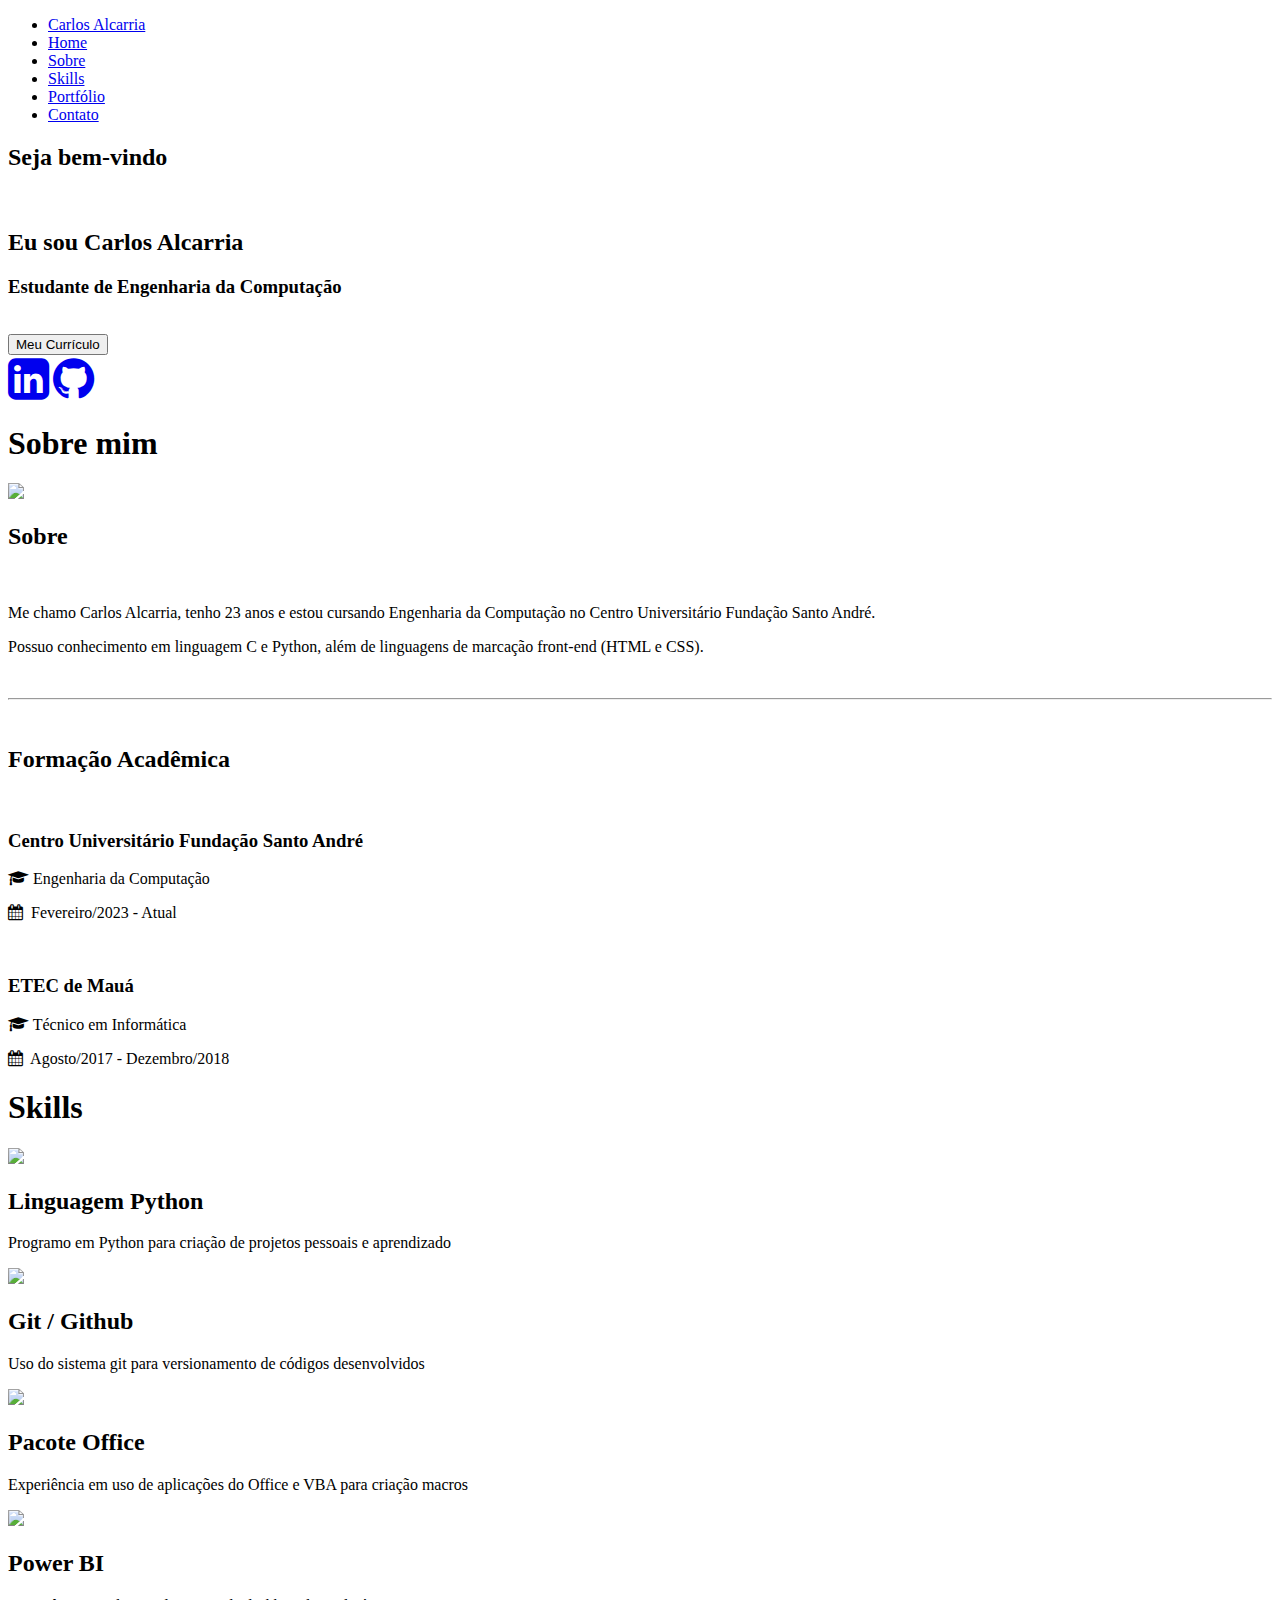
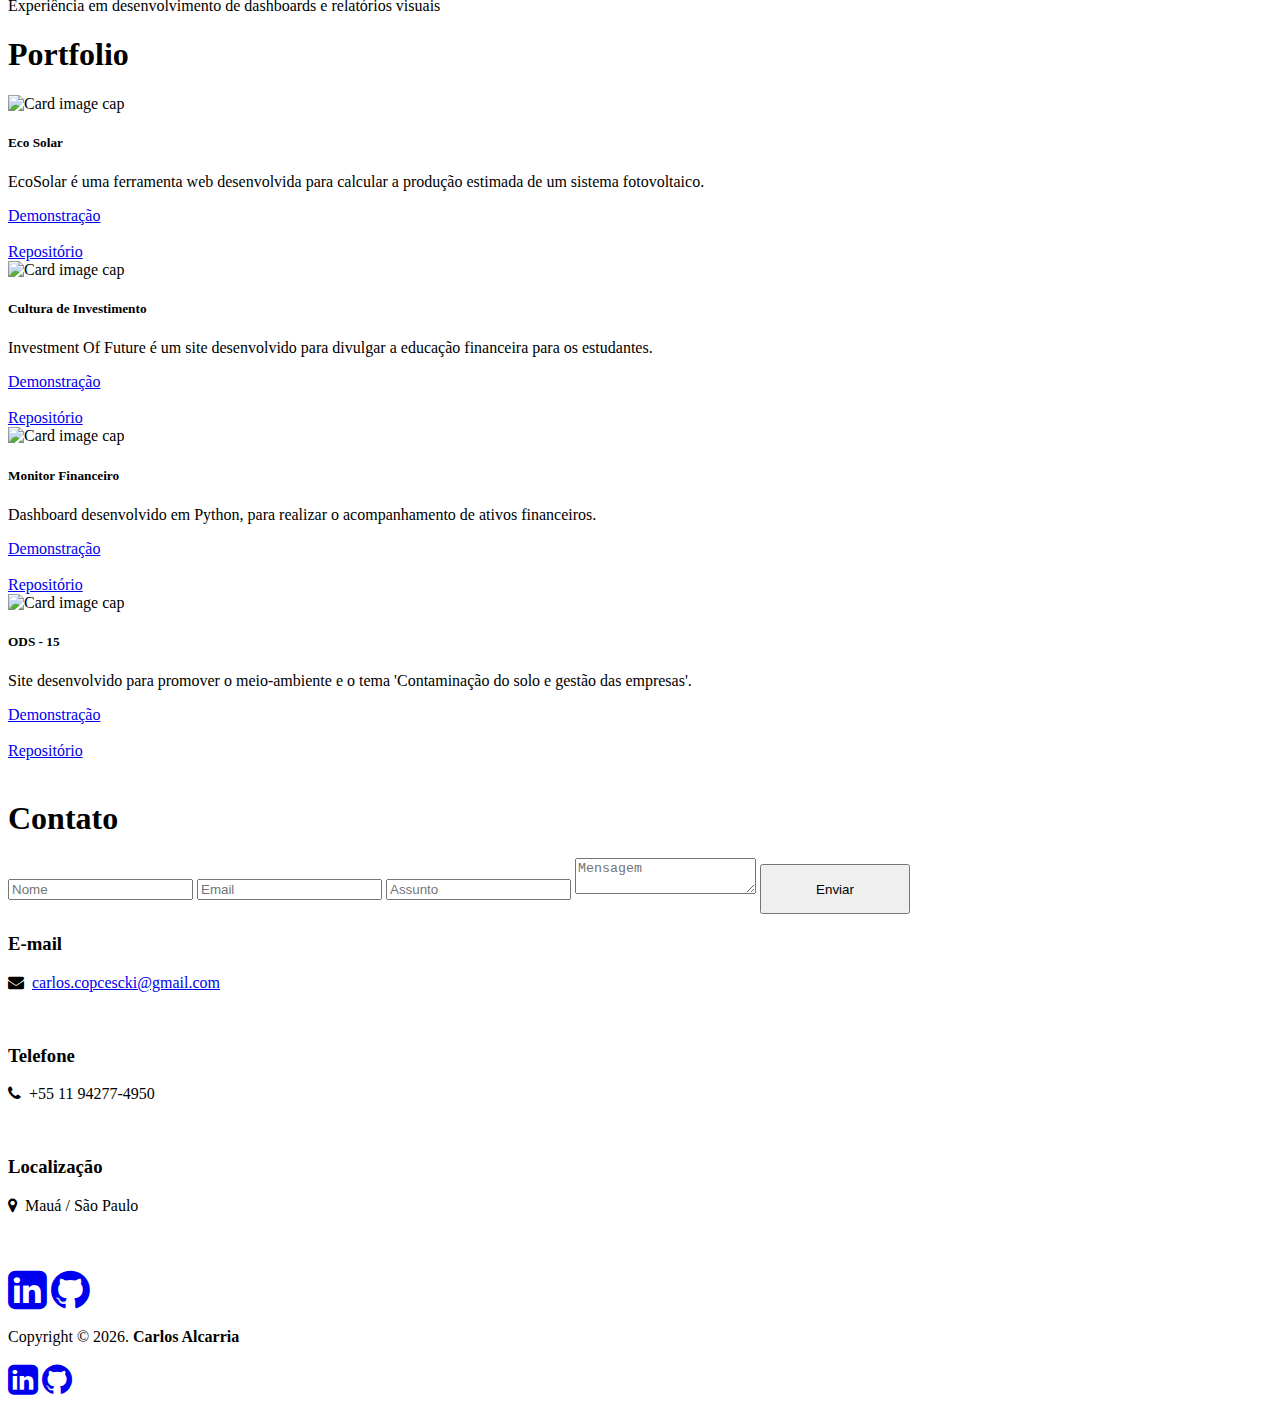
==== portfolio.html @ 84370795 "Add files via upload" ====
<!DOCTYPE html>
<html lang="en">
<head>
    <meta charset="UTF-8">
    <meta http-equiv="X-UA-Compatible" content="IE=edge">
    <meta name="viewport" content="width=device-width, initial-scale=1.0">
    <meta name="viewport" content="width=device-width, initial-scale=1, shrink-to-fit=no">
    <link rel="stylesheet" type="text/css" media="screen" href="./assets/css/navbar.css">
    <link rel="stylesheet" type="text/css" media="screen" href="./assets/css/main.css">
    <link rel="stylesheet" type="text/css" media="screen" href="./assets/css/responsive.css">
    <script src="./assets/js/script.js" async></script>
    <link rel="preconnect" href="https://fonts.googleapis.com">
    <link rel="preconnect" href="https://fonts.gstatic.com" crossorigin>
    <link rel="stylesheet" href="https://stackpath.bootstrapcdn.com/bootstrap/4.1.3/css/bootstrap.min.css" integrity="sha384-MCw98/SFnGE8fJT3GXwEOngsV7Zt27NXFoaoApmYm81iuXoPkFOJwJ8ERdknLPMO" crossorigin="anonymous">
    <link rel="stylesheet" type='text/css' href="https://cdn.jsdelivr.net/gh/devicons/devicon@latest/devicon.min.css" />
    <link rel="stylesheet" href="https://cdnjs.cloudflare.com/ajax/libs/font-awesome/4.7.0/css/font-awesome.min.css">
    <link href="https://fonts.googleapis.com/css2?family=Poppins:ital,wght@0,100;0,200;0,300;0,400;0,500;0,600;0,700;0,800;0,900;1,100;1,200;1,300;1,400;1,500;1,600;1,700;1,800;1,900&display=swap" rel="stylesheet">
    <link href="https://fonts.googleapis.com/css2?family=Montserrat:ital,wght@0,100..900;1,100..900&display=swap" rel="stylesheet">
    <link rel="stylesheet" href="https://cdnjs.cloudflare.com/ajax/libs/font-awesome/4.7.0/css/font-awesome.min.css">

    <title>Carlos Alcarria</title>
</head>

<body>

<header>
    <nav class="navbar">
        <ul class="navmenu">
            <li class="nav-item"><a href="#home" class="nav-link" id="nav-title">Carlos Alcarria</a></li>
            <li class="nav-item"><a href="#home" class="nav-link">Home</a></li>
            <li class="nav-item"><a href="#sobre" class="nav-link">Sobre</a></li>
            <li class="nav-item"><a href="#skills" class="nav-link">Skills</a></li>
            <li class="nav-item"><a href="#portfolio" class="nav-link">Portfólio</a></li>
            <li class="nav-item"><a href="#contato" class="nav-link" id="last-item">Contato</a></li>
        </ul>
        <div class = "hamburguer">
            <span class="bar"></span>
            <span class="bar"></span>
            <span class="bar"></span>
        </div>
    </nav> 
</header>

<!-- Seção inicio -->
<section id="home" class="home">
    <div class="home-background">
        <div class="home-banner" id="home-content">
            <span id="home-message"><h2>Seja bem-vindo</h2></span>
            <br>
            <h2>Eu sou Carlos Alcarria</h2>
            <span id="home-subtitle"><h3>Estudante de Engenharia da Computação</h3></span>
            <br>
            <a id="cv-button" href="#">
                <button id="bt-curriculum">Meu Currículo</button>
            </a>
            <div class="social-icons">
                <span id="social-icon"><a href="https://www.linkedin.com/in/carlos-alcarria/" target="_blank" rel="noopener noreferrer"><i class="fa fa-linkedin-square" style="font-size:48px"></i></a></span>
                <span id="social-icon"><a href="https://github.com/carloscopcescki" target="_blank" rel="noopener noreferrer"><i class="fa fa-github" style="font-size:48px"></i></a></span>
            </div>
        </div>
    </div>
</section>

<!-- Seção sobre mim -->
<section id="sobre" class="sobre">
    <div class="section-content">
        <h1>Sobre mim</h1>
        <div class="sobre-content">
            <div class="about-image">
                <img src="assets/img/foto.jpg" id="img-about">
            </div>
            <div class="sobre-text">
                <h2>Sobre</h2>
                <br>
                <p id="sobre-content-text">Me chamo Carlos Alcarria, tenho 23 anos e estou cursando Engenharia da Computação
                    no Centro Universitário Fundação Santo André.</p>
                <p id="sobre-content-text">Possuo conhecimento em linguagem C e Python, além de linguagens de marcação front-end (HTML e CSS).</p>
                <br>
                <hr>
                <br>
                <h2>Formação Acadêmica</h2>
                <br>
                <h3>Centro Universitário Fundação Santo André</h3>
                <p id="sobre-content-text"><i class="fa fa-graduation-cap" aria-hidden="true"></i> Engenharia da Computação</p>
                <p id="sobre-content-text"><i class="fa fa-calendar" aria-hidden="true"></i>&nbsp; Fevereiro/2023 - Atual</p>
                <br>
                <h3>ETEC de Mauá</h3></h3>
                <p id="sobre-content-text"><i class="fa fa-graduation-cap" aria-hidden="true"></i> Técnico em Informática</p>
                <p id="sobre-content-text"><i class="fa fa-calendar" aria-hidden="true"></i>&nbsp; Agosto/2017 - Dezembro/2018</p>
            </div>
        </div>
    </div>
</section>

<!-- Seção skills -->
<section id="skills" class="skills">
    <div class="section-content">
        <h1>Skills</h1>
        <div class="skills-grid">
            <div class="grid-content">
                <img src="https://cdn.jsdelivr.net/gh/devicons/devicon@latest/icons/python/python-original.svg" />
                <div class="text-content">
                    <h2>Linguagem Python</h2>
                    <p>Programo em Python para criação de projetos pessoais e aprendizado</p>
                </div>
            </div>
            <div class="grid-content">  
                <img src="https://cdn.jsdelivr.net/gh/devicons/devicon@latest/icons/git/git-original.svg" />
                <div class="text-content">
                    <h2>Git / Github</h2>
                    <p>Uso do sistema git para versionamento de códigos desenvolvidos</p>
                </div>
            </div>
            <div class="grid-content">
                <img src="https://raw.githubusercontent.com/sandroasp/Microsoft-Integration-and-Azure-Stencils-Pack-for-Visio/d332d1457fc8d43d972815eab59d0a2da3087c45/Office%20365/SVG/Office-365.svg" />  
                <div class="text-content">
                    <h2>Pacote Office</h2>
                    <p>Experiência em uso de aplicações do Office e VBA para criação macros</p>
                </div>
            </div>
            <div class="grid-content">
                <img src="https://raw.githubusercontent.com/sandroasp/Microsoft-Integration-and-Azure-Stencils-Pack-for-Visio/d332d1457fc8d43d972815eab59d0a2da3087c45/Power%20Platform/SVG/Power-Bi.svg" />  
                <div class="text-content">
                    <h2>Power BI</h2>
                    <p>Experiência em desenvolvimento de dashboards e relatórios visuais</p>
                </div>
            </div>
        </div>
    </div>
</section>

<!-- Seção portfolio -->
<section id="portfolio" class="portfolio">
    <div class="section-content">
        <h1>Portfolio</h1>
        <div class="portfolio-grid">
            <div class="card">
                <img class="card-img-top" src="/assets/img/ecosolar.png" alt="Card image cap">
                <div class="card-body">
                    <h5 class="card-title">Eco Solar</h5>
                    <p class="card-text">EcoSolar é uma ferramenta web desenvolvida para calcular a produção estimada de um sistema fotovoltaico.</p>
                    <a href="https://ecosolar.streamlit.app/" class="btn btn-primary" target="_blank" rel="noopener noreferrer">Demonstração</a>
                    <br>
                    <br>
                    <a href="https://github.com/carloscopcescki/EcoSolar" class="btn btn-secondary" target="_blank" rel="noopener noreferrer">Repositório</a>
                </div>
            </div>
            <div class="card">
                <img class="card-img-top" src="/assets/img/culturainvest.png" alt="Card image cap">
                <div class="card-body">
                    <h5 class="card-title">Cultura de Investimento</h5>
                    <p class="card-text">Investment Of Future é um site desenvolvido para divulgar a educação financeira para os estudantes.</p>
                    <a href="https://investmentofthefuture.netlify.app/" class="btn btn-primary" target="_blank" rel="noopener noreferrer">Demonstração</a>
                    <br>
                    <br>
                    <a href="https://github.com/carloscopcescki/projeto-cultura-investimento" class="btn btn-secondary" target="_blank" rel="noopener noreferrer">Repositório</a>
                </div>
            </div>
            <div class="card">
                <img class="card-img-top" src="/assets/img/monitor-ativo.png" alt="Card image cap">
                <div class="card-body">
                    <h5 class="card-title">Monitor Financeiro</h5>
                    <p class="card-text">Dashboard desenvolvido em Python, para realizar o acompanhamento de ativos financeiros.</p>
                    <a href="https://monitor-ativos.streamlit.app/" class="btn btn-primary" target="_blank" rel="noopener noreferrer">Demonstração</a>
                    <br>
                    <br>
                    <a href="https://github.com/carloscopcescki/Analise-Financeira" class="btn btn-secondary" target="_blank" rel="noopener noreferrer">Repositório</a>
                </div>
            </div>
            <div class="card" id="last-card">
                <img class="card-img-top" src="/assets/img/ods15.png" alt="Card image cap">
                <div class="card-body">
                    <h5 class="card-title">ODS - 15</h5>
                    <p class="card-text">Site desenvolvido para promover o meio-ambiente e o tema 'Contaminação do solo e gestão das empresas'.</p>
                    <a href="https://projetoacexods15.netlify.app/" class="btn btn-primary" target="_blank" rel="noopener noreferrer">Demonstração</a>
                    <br>
                    <br>
                    <a href="https://github.com/carloscopcescki/Projeto-Acex-FSA-Site" class="btn btn-secondary" target="_blank" rel="noopener noreferrer">Repositório</a>
                </div>
            </div>
            <br>
        </div>
    </div>
</section>

<!-- Seção contato -->
<section id="contato" class="contato">
    <div class="section-content" id="section-contact">
        <h1>Contato</h1>
        <div class="contact">
            <div class="contact-form">
                <div class="form-content">
                    <form action="https://api.web3forms.com/submit" method="post">
                        <input type="hidden" name="access_key" value="d004db22-08d0-41e0-a220-3f07a1298cc1">
                        <input type="text" class="form-control mb-3" id="name" name="name" placeholder="Nome">
                        <input type="email" class="form-control mb-3" id="mail" name="email" placeholder="Email">
                        <input type="text" class="form-control mb-3" id="subject" name="subject" placeholder="Assunto">
                        <textarea name="message" id="message" class="form-control mb-3" placeholder="Mensagem"></textarea>
                        <input type="checkbox" name="botcheck" class="hidden" style="display: none;">
                        <button type="submit" value="send" class="btn btn-primary" style="height: 50px; width: 150px">Enviar</button>
                    </form>
                </div>
                <div class="col-lg-5">
                    <h3>E-mail</h3>
                    <p><i class="fa fa-envelope" aria-hidden="true"></i>&nbsp;&nbsp;<a href="mailto:carlos.copcescki@gmail.com">carlos.copcescki@gmail.com</a></p>
                    <br>
                    <h3>Telefone</h3>
                    <p><i class="fa fa-phone" aria-hidden="true"></i></i>&nbsp;&nbsp;+55 11 94277-4950</p>
                    <br>
                    <h3>Localização</h3>
                    <p><i class="fa fa-map-marker" aria-hidden="true"></i>&nbsp;&nbsp;Mauá / São Paulo</p>
                    <br>
                    <br>
                    <span id="social-icon"><a href="https://www.linkedin.com/in/carlos-alcarria/" target="_blank" rel="noopener noreferrer"><i class="fa fa-linkedin-square" style="font-size:45px"></i></a></span>
                    <span id="social-icon"><a href="https://github.com/carloscopcescki" target="_blank" rel="noopener noreferrer"><i class="fa fa-github" style="font-size:45px"></i></a></span>
                </div>
            </div>
        </div>         
    </div>
</section>

<!-- Rodapé do portfolio -->
<footer class="portfolio-footer">
    <p>Copyright ©&nbsp;<script>document.write(new Date().getFullYear())</script>. <b>Carlos Alcarria</b></p>
    <span id="social-icon-footer"><a href="https://www.linkedin.com/in/carlos-alcarria/" target="_blank" rel="noopener noreferrer"><i class="fa fa-linkedin-square" style="font-size:35px"></i></a></span>
    <span id="social-icon-footer"><a href="https://github.com/carloscopcescki" target="_blank" rel="noopener noreferrer"><i class="fa fa-github" style="font-size:35px"></i></a></span>
</footer>

<script src="https://code.jquery.com/jquery-3.3.1.slim.min.js" integrity="sha384-q8i/X+965DzO0rT7abK41JStQIAqVgRVzpbzo5smXKp4YfRvH+8abtTE1Pi6jizo" crossorigin="anonymous"></script>
<script src="https://cdnjs.cloudflare.com/ajax/libs/popper.js/1.14.3/umd/popper.min.js" integrity="sha384-ZMP7rVo3mIykV+2+9J3UJ46jBk0WLaUAdn689aCwoqbBJiSnjAK/l8WvCWPIPm49" crossorigin="anonymous"></script>
<script src="https://stackpath.bootstrapcdn.com/bootstrap/4.1.3/js/bootstrap.min.js" integrity="sha384-ChfqqxuZUCnJSK3+MXmPNIyE6ZbWh2IMqE241rYiqJxyMiZ6OW/JmZQ5stwEULTy" crossorigin="anonymous"></script>

</body>
</html>
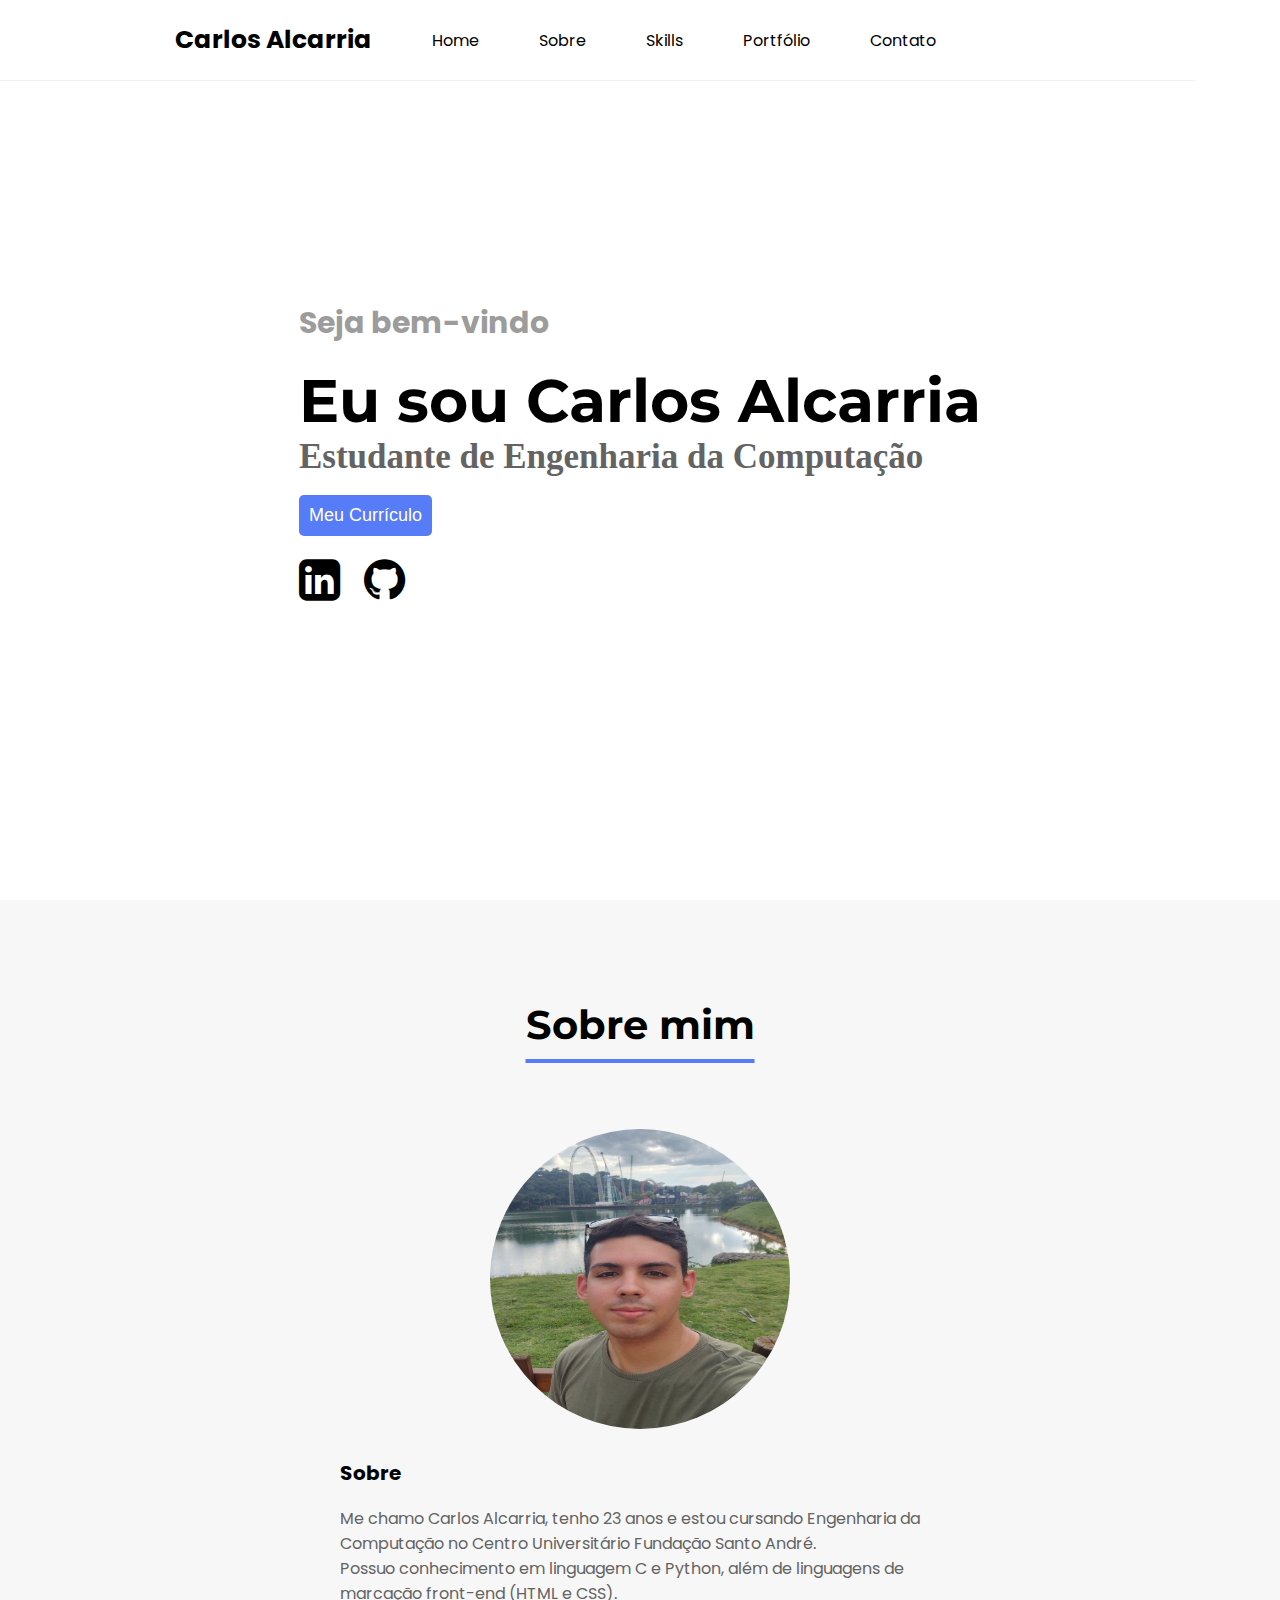
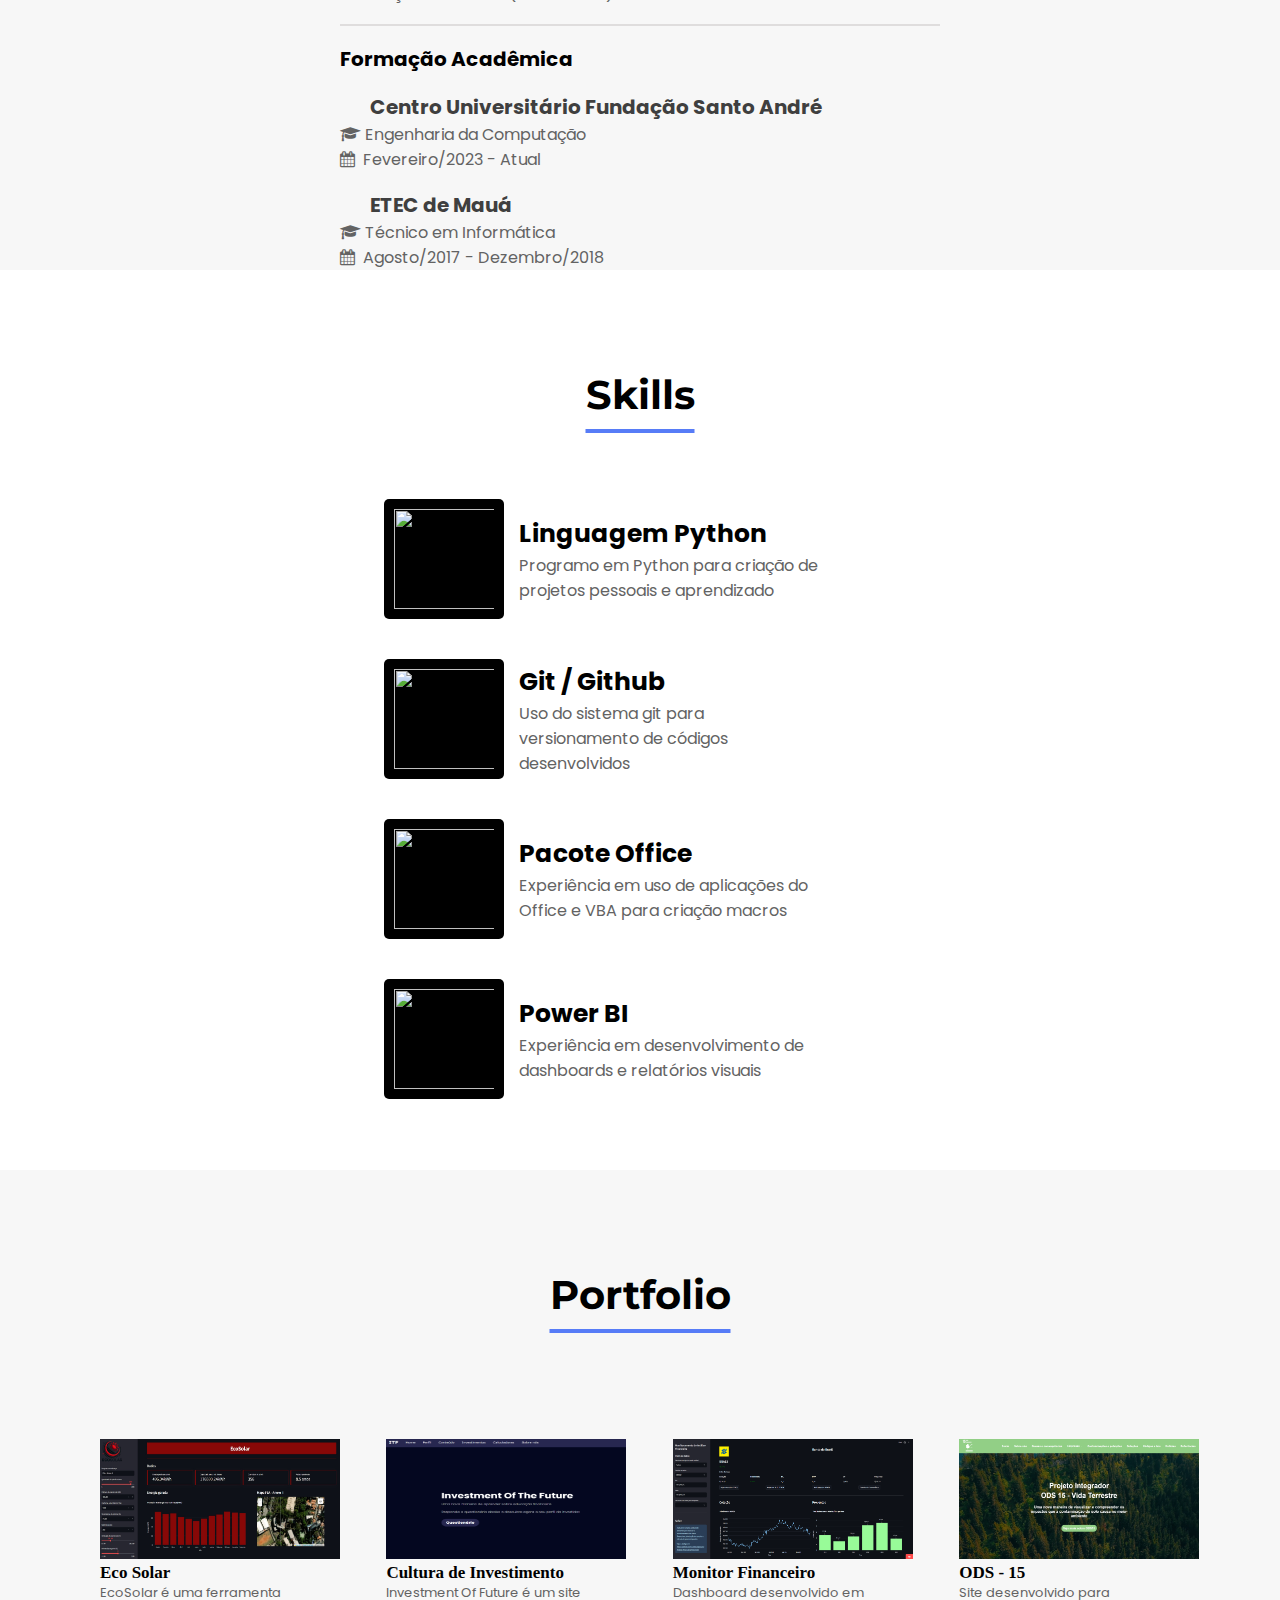
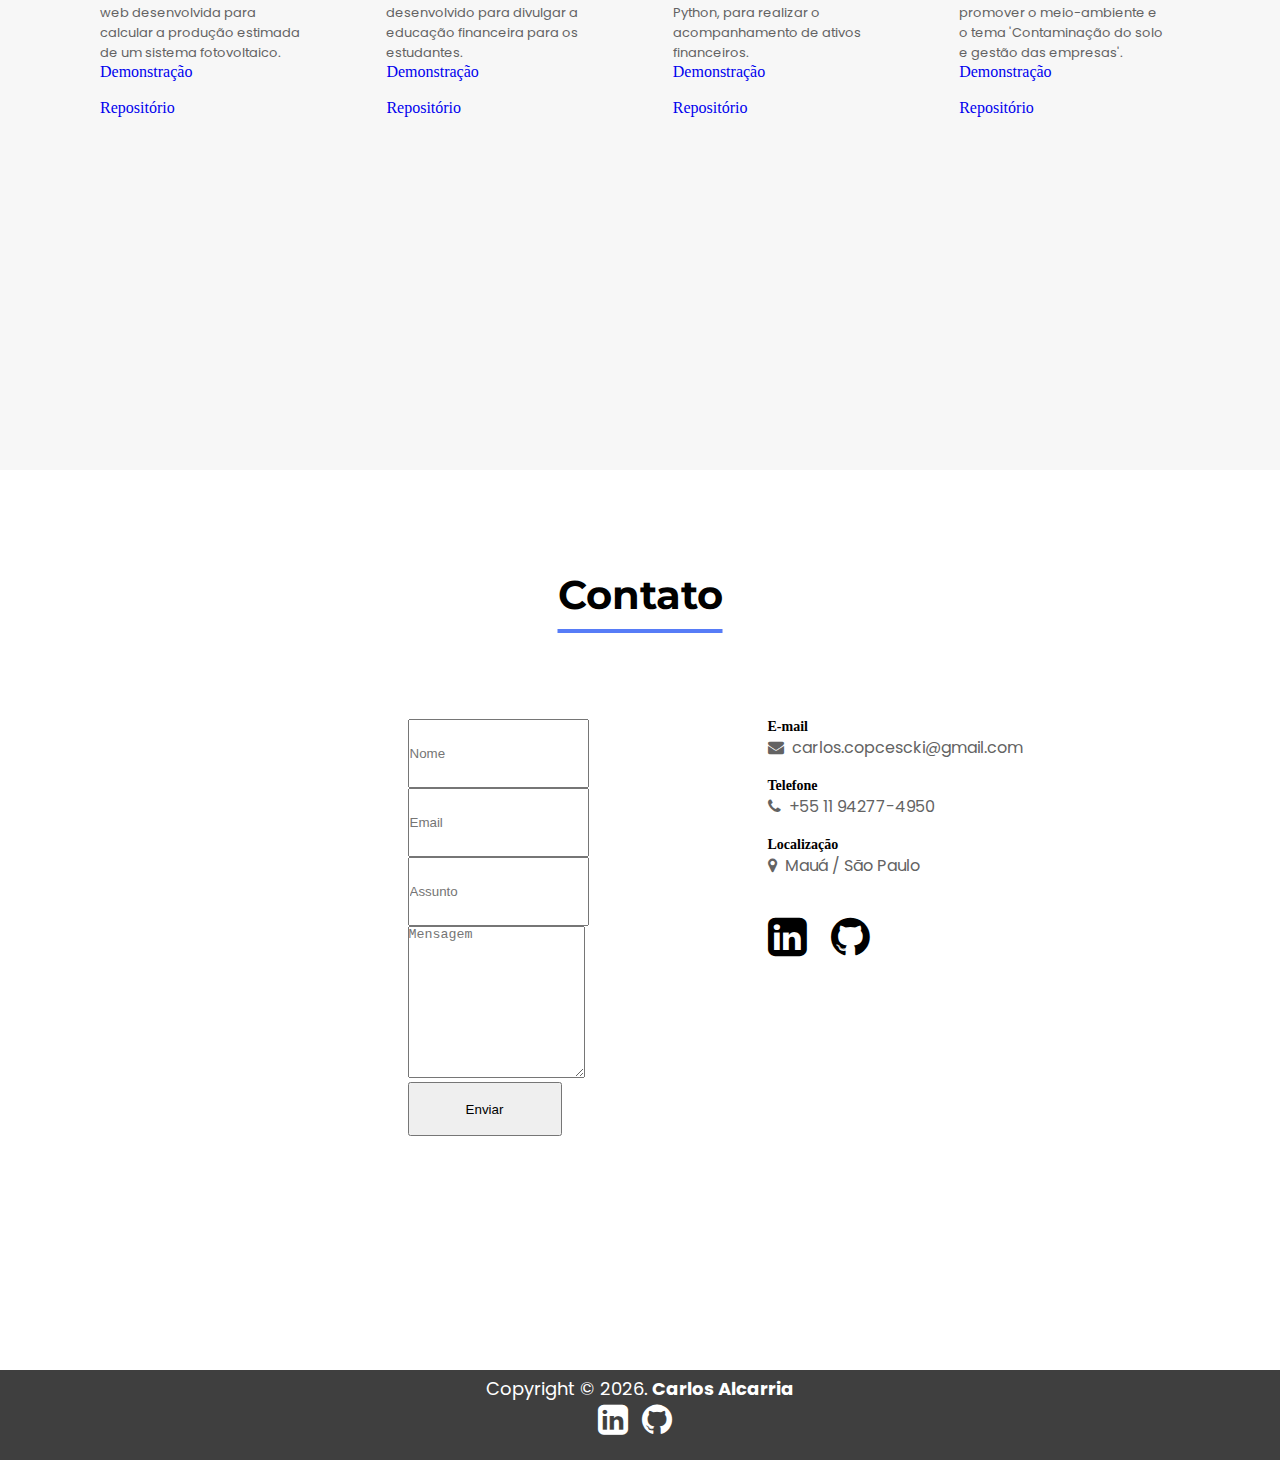
==== commit da0fd83f: "Update portfolio.html" ====
--- a/portfolio.html
+++ b/portfolio.html
@@ -5,10 +5,10 @@
     <meta http-equiv="X-UA-Compatible" content="IE=edge">
     <meta name="viewport" content="width=device-width, initial-scale=1.0">
     <meta name="viewport" content="width=device-width, initial-scale=1, shrink-to-fit=no">
-    <link rel="stylesheet" type="text/css" media="screen" href="./assets/css/navbar.css">
-    <link rel="stylesheet" type="text/css" media="screen" href="./assets/css/main.css">
-    <link rel="stylesheet" type="text/css" media="screen" href="./assets/css/responsive.css">
-    <script src="./assets/js/script.js" async></script>
+    <link rel="stylesheet" type="text/css" media="screen" href="assets/css/navbar.css">
+    <link rel="stylesheet" type="text/css" media="screen" href="assets/css/main.css">
+    <link rel="stylesheet" type="text/css" media="screen" href="assets/css/responsive.css">
+    <script src="assets/js/script.js" async></script>
     <link rel="preconnect" href="https://fonts.googleapis.com">
     <link rel="preconnect" href="https://fonts.gstatic.com" crossorigin>
     <link rel="stylesheet" href="https://stackpath.bootstrapcdn.com/bootstrap/4.1.3/css/bootstrap.min.css" integrity="sha384-MCw98/SFnGE8fJT3GXwEOngsV7Zt27NXFoaoApmYm81iuXoPkFOJwJ8ERdknLPMO" crossorigin="anonymous">
@@ -231,4 +231,4 @@
 <script src="https://stackpath.bootstrapcdn.com/bootstrap/4.1.3/js/bootstrap.min.js" integrity="sha384-ChfqqxuZUCnJSK3+MXmPNIyE6ZbWh2IMqE241rYiqJxyMiZ6OW/JmZQ5stwEULTy" crossorigin="anonymous"></script>
 
 </body>
-</html>+</html>
--- a/assets/css/navbar.css
+++ b/assets/css/navbar.css
@@ -0,0 +1,133 @@
+.navbar {
+  position: fixed;
+  top: 0;
+  right: 15px;
+  width: 100%;
+  height: 80px;
+  padding: 10px 70px;
+  z-index: 1000;
+}
+
+.navmenu {
+  display: flex;
+  position: fixed;
+  top: 0;
+  background-color: white;
+  width: 100%;
+  height: 80px;
+  border-bottom: 1px solid rgb(241, 241, 241);
+  gap: 60px;
+  list-style-type: none;
+  margin: 0;
+  padding: 0;
+  color: white;
+  justify-content: center;
+  text-align: center;
+  align-items: center;
+  font-family: "Poppins", sans-serif;
+  font-size: 16px;
+}
+
+#nav-title {
+  font-size: 25px;
+  font-weight: bold;
+}
+
+.nav-link {
+  color: black;
+  transition: all 0.2s;
+  position: relative;
+  display: inline-block;
+  
+}
+
+.nav-link:hover {
+  color: rgb(87, 124, 247);
+  transition: all 0.2s ease-in-out;
+  transform: scale(1.1);
+}
+
+.nav-link::after {
+  content: "";
+  height: 2px;
+  width: 100%;
+  background: rgb(87, 124, 247);
+  display: block;
+  position: absolute;
+  left: 0;
+  bottom: -7px;
+  opacity: 0;
+  transition: all 0.2s ease-in-out;
+  pointer-events: none;
+  
+}
+
+.hamburguer {
+  display: none;
+  cursor: pointer;
+}
+
+.bar {
+  display: block;
+  width: 28px;
+  height: 3px;
+  border-radius: 2px;
+  margin: 5px auto;
+  background-color: black;
+  transition: all 0.3s ease-in-out;
+}
+
+@media (max-width: 950px) {
+  .hamburguer {
+    display: block;
+    position: fixed;
+    margin-left: 20px;
+  }
+
+  .hamburguer.active .bar:nth-child(2) {
+    opacity: 0;
+  }
+
+  .hamburguer.active .bar:nth-child(1) {
+    transform: translateY(8px) rotate(45deg);
+  }
+
+  .hamburguer.active .bar:nth-child(3) {
+    transform: translateY(-8px) rotate(-45deg);
+  }
+
+  .navmenu {
+    position: fixed;
+    display: flex;
+    justify-content: center;
+    left: -100%;
+    right: 0;
+    top: 0px;
+    color: grey;
+    border-radius: 0 0 20px 20px;
+    background-color: white;
+    flex-direction: column;
+    width: 100%;
+    transition: 0.3s;
+    align-items: flex-start;
+    padding-left: 60px;
+    gap: 30px;
+    padding-top: 20px;
+    padding-bottom: 20px;
+    height: auto;
+  }
+
+  .nav-item {
+    right: 0;
+    left: auto;
+  }
+
+  .navmenu.active {
+    left: 0;
+  }
+
+  .center {
+    top: 0%;
+  }
+  
+}--- a/assets/css/main.css
+++ b/assets/css/main.css
@@ -0,0 +1,268 @@
+* {
+    margin: 0;
+    padding: 0;
+    box-sizing: content-box;
+}
+
+html {
+    scroll-behavior: smooth;
+    scroll-padding-top: 10px;
+}
+
+section {
+    min-height: 100vh;
+}
+
+section:nth-child(even) {
+    background-color: b;
+  }
+  
+  /* Impares */
+  section:nth-child(odd) {
+    background-color: rgb(247, 247, 247);
+  }
+
+a {
+    text-decoration: none;
+}
+
+p {
+    color: rgb(99, 99, 99);
+    font-family: 'Poppins';
+    font-size: 18px;
+}
+
+.section-content h1 {
+    font-family: 'Montserrat';
+    font-size: 40px;
+    text-align: left;
+    margin-left: 160px;
+    color: black;
+    padding-top: 100px;
+    text-decoration: underline;
+    text-underline-offset: 20px;
+    text-decoration-color: rgb(87, 124, 247);
+}
+
+.section-content p {
+    font-size: 16px;
+}
+
+.section-content h2 {
+    font-family: 'Poppins';
+    color: black;
+}
+
+.home-background {
+    display: flex;
+    justify-content: center;
+    align-items: center;
+    padding-top: 300px;
+}
+
+.home-banner a { 
+    color: white;
+    font-family: "Poppins";
+    font-weight: bold;
+}
+
+#home-message h2 {
+    font-family: "Poppins";
+    font-size: 30px;
+    color: rgb(156, 156, 156);
+}
+
+.home-banner h2 {
+    font-family: "Montserrat", serif;
+    color: black;
+    font-size: 60px;
+}
+
+#home-subtitle h3 {
+
+  font-size: 35px;
+  color: rgb(99, 99, 99);
+}
+
+.home-banner p {
+    width: 650px;
+    color: rgb(99, 99, 99);
+}
+
+.home-name {
+    color: rgb(173, 173, 173);
+}
+
+#social-icon a {
+    color: black;
+    padding-right: 20px;
+}
+
+#bt-curriculum {
+  font-size: 18px;
+  font-family: "Arial";
+  font-weight: normal;
+  color: white;
+  background-color: rgb(87, 124, 247);
+  border: none;
+  padding: 10px 10px;
+  cursor: pointer;
+  border-radius: 5px;
+  margin-bottom: 20px;
+}
+
+#social-icon:hover a {
+    color: rgb(87, 124, 247);
+    transition: all 0.2s ease-in-out
+}
+
+.skills-grid {
+    display: grid;
+    grid-template-columns: repeat(2, 30%);
+    width: auto;
+    gap: 70px;
+    margin-top: 170px;
+    margin-left: 100px;
+    justify-content: center;
+    align-items: center;
+}
+
+.grid-content img {
+  width: 110px;
+  height: 115px;
+  margin-right: 15px;
+  background-color: rgb(0, 0, 0);
+  padding: 10px 10px;
+  border-radius: 5px;
+}
+
+.grid-content {
+  display: flex;
+  align-items: center;
+}
+
+.text-content {
+  display: flex;
+  flex-direction: column;
+}
+
+.text-content p {
+  text-align: left;
+  font-size: 17px;
+  max-width: 350px;
+}
+
+.text-content h2 {
+  font-size: 22px;
+}
+
+.sobre-content {
+  display: flex;
+  text-align: left;
+  justify-content: center;
+  margin-top: 150px;
+}
+
+.sobre-content hr {
+  border: 0.1rem solid #dfdddd;
+}
+
+.sobre-content h2 {
+  font-size: 25px;
+}
+
+#sobre-content-text {
+  margin-left: 50px;
+  max-width: 600px;
+}
+
+.sobre-content h3 {
+  font-family: "Poppins";
+  color: rgb(63, 63, 63);
+  font-size: 20px;
+  margin-left: 30px;
+}
+
+#img-about {
+  width: 380px;
+  height: 380px;
+  border-radius: 50%;
+  margin-right: 150px;
+}
+
+.portfolio-grid {
+  display: grid;
+  grid-template-columns: repeat(4, 18.9%);
+  margin-top: 150px;
+  justify-content: center;
+  align-items: center;
+}
+
+.card {
+  width: 20rem;
+}
+
+.card-text {
+  width: 16rem;
+  text-align: left;
+}
+
+.portfolio-grid img {
+  height: 180px;
+}
+
+.contact-form {
+  padding-top: 140px;
+  margin-left: 350px;
+  display: flex;
+  justify-content: center;
+}
+
+.contact-form form {
+  width: 600px;
+  margin-right: 60px;
+}
+
+.contact-form p {
+  text-align: left;
+}
+
+#name {
+  height: 65px;
+}
+
+#mail {
+  height: 65px;
+}
+
+#subject {
+  height: 65px;
+}
+
+#message {
+  height: 150px;
+}
+
+.contact-form a {
+  text-decoration: none;
+  color: rgb(99, 99, 99);
+}
+
+.portfolio-footer {
+  text-align: center;
+  background-color: rgb(63, 63, 63);
+  width: 100%;
+  height: 90px;
+}
+
+.portfolio-footer p {
+  padding-top: 5px;
+  color: white;
+  text-align: center;
+  width: auto;
+}
+
+#social-icon-footer a {
+  color: white;
+  margin-right: 10px;
+}
--- a/assets/css/responsive.css
+++ b/assets/css/responsive.css
@@ -0,0 +1,387 @@
+@media screen and (max-width: 1580px) {
+    .section-content h1 {
+        margin-left: 0px;
+        padding-top: 100px;
+        text-align: center;
+    }
+    
+    .sobre-content {
+        display: grid;
+        margin-top: 80px;
+    }
+
+    .sobre-content h2 {
+        font-size: 20px;
+    }
+
+    .sobre-text {
+        text-align: left;
+    }
+
+    .about-image {
+        text-align: center;
+        justify-content: center;
+        align-items: center;
+        margin-bottom: 25px;
+    }
+
+    #img-about {
+        width: 300px;
+        height: 300px;
+        border-radius: 50%;
+        margin-right: 0px;
+    }
+
+    #sobre-content-text {
+        margin-left: 0px;
+    }
+
+    
+    .skills-grid {
+        grid-template-columns: repeat(1, 40%);
+        margin-top: 80px;
+        gap: 40px;
+        text-align: left;
+        justify-content: center;
+        align-items: center;
+        margin-right: 0px;
+        margin-left: 0px;
+    }
+
+    .grid-content img {
+        max-width: 100px;
+        height: 100px;
+    }
+
+    .text-content h2 {
+        font-size: 25px;
+    }
+
+    .text-content p {
+        font-size: 16px;
+        max-width: 300px;
+    }
+
+    .portfolio-grid {
+        display: grid;
+        grid-template-columns: repeat(4, 23%);
+        margin-top: 120px;
+        justify-content: left;
+        align-items: left;
+        text-align: left;
+        margin-right: 0px;
+        margin-left: 100px;
+        gap: 15px;
+    }
+
+    .card {
+        width: 15rem;
+    }
+
+    .card-text {
+        width: 13rem;
+        text-align: left;
+    }
+
+    .card-body p {
+        font-size: 13px;
+    }
+
+    .card-body h5 {
+        font-size: 17px;
+    }
+      
+    .portfolio-grid img {
+        height: 120px;
+        width: 15rem;
+    }
+
+    .contact-form {
+        padding-top: 100px;
+        display: flex;
+        justify-content: center;
+        align-items: left;
+        text-align: left;
+        margin-left: 150px;
+    }
+
+    .contact-form form {
+        width: 300px;
+    }
+      
+    .contact-form p {
+        text-align: left;
+    }
+      
+    #name {
+        height: 65px;
+    }
+      
+    #mail {
+        height: 65px;
+    }
+      
+    #subject {
+        height: 65px;
+    }
+      
+    #message {
+        height: 150px;
+    }
+
+    .col-lg-5 h3 {
+        font-size: 14px;
+    }
+}
+
+@media screen and (max-width: 1140px) {
+    .portfolio-grid {
+        display: grid;
+        grid-template-columns: repeat(2, 37%);
+        margin-top: 80px;
+        justify-content: center;
+        align-items: left;
+        margin-right: 100px;
+        gap: 25px;
+    }
+
+    .card {
+        width: 17rem;
+    }
+
+    .card-text {
+        width: 15rem;
+        text-align: left;
+    }
+
+    .card-body p {
+        font-size: 13px;
+    }
+      
+    .portfolio-grid img {
+        height: 120px;
+        width: 17rem;
+    }
+}
+
+@media screen and (max-width: 900px) {
+    .section-content {
+        text-align: center;
+        justify-content: center;
+        align-items: center;
+    }
+    
+    .section-content p {
+        font-size: 15px;
+    }
+
+    .section-content h1 {
+        margin-left: 0px;
+        padding-top: 80px;
+        text-align: center;
+    }
+
+    .home-background {
+        text-align: center;
+        justify-content: center;
+        align-items: center;
+    }
+
+    .home-background h2 {
+        font-size: 35px;
+    }
+
+    #home-subtitle h3 {
+        font-size: 20px;
+        text-align: center;
+    }
+
+    .sobre-content {
+        display: grid;
+        margin-top: 80px;
+    }
+
+    .sobre-content h2 {
+        font-size: 20px;
+    }
+
+    .sobre-text {
+        text-align: center;
+    }
+    
+    .about-image {
+        text-align: center;
+        justify-content: center;
+        align-items: center;
+        margin-bottom: 25px;
+    }
+
+    #img-about {
+        width: 250px;
+        height: 250px;
+        border-radius: 50%;
+        margin-right: 0px;
+    }
+
+    #sobre-content-text {
+        margin-left: 0px;
+    }
+
+    .skills-grid {
+        grid-template-columns: repeat(1, 30%);
+        margin-top: 80px;
+        gap: 40px;
+        text-align: left;
+        justify-content: left;
+        align-items: left;
+        margin-right: 0px;
+        margin-left: 80px;
+    }
+
+    .grid-content img {
+        max-width: 100px;
+        height: 100px;
+    }
+
+    .text-content h2 {
+        font-size: 18px;
+    }
+
+    .text-content p {
+        font-size: 16px;
+        width: 300px;
+    }
+
+    .portfolio-grid {
+        display: grid;
+        grid-template-columns: repeat(2, 45%);
+        margin-top: 80px;
+        justify-content: left;
+        align-items: left;
+        margin-right: 0px;
+        margin-left: 80px;
+        gap: 15px;
+    }
+
+    .card {
+        width: 17rem;
+    }
+
+    .card-text {
+        width: 15rem;
+        text-align: left;
+    }
+
+    .card-body p {
+        font-size: 13px;
+    }
+      
+    .portfolio-grid img {
+        height: 120px;
+        width: 17rem;
+    }
+
+    .contact {
+        display: flex;
+        text-align: center;
+        justify-content: center;
+    }
+
+    .contact-form {
+        padding-top: 100px;
+        margin-left: 55px;
+        display: flex;
+        justify-content: left;
+        align-items: left;
+        text-align: left;
+    }
+
+    .contact-form form {
+        width: auto;
+        margin-right: 10px;
+    }
+      
+    .contact-form p {
+        text-align: left;
+    }
+      
+    #name {
+        height: 65px;
+        width: 200px;
+    }
+      
+    #mail {
+        height: 65px;
+    }
+      
+    #subject {
+        height: 65px;
+    }
+      
+    #message {
+        height: 150px;
+    }
+
+    .col-lg-5 h3 {
+        font-size: 14px;
+    }
+
+    .col-lg-5 p {
+        font-size: 14px;
+    }
+
+@media screen and (max-width: 700px) {
+    .portfolio-grid {
+        display: grid;
+        grid-template-columns: repeat(1, 65%);
+        margin-top: 80px;
+        justify-content: center;
+        align-items: left;
+        margin-right: 100px;
+        gap: 25px;
+    }
+    
+    .card {
+        width: 17rem;
+    }
+    
+    .card-text {
+        width: 15rem;
+        text-align: left;
+    }
+    
+    .card-body p {
+            font-size: 13px;
+    }
+          
+    .portfolio-grid img {
+        height: 120px;
+        width: 17rem;
+    }
+
+    .text-content h2 {
+        font-size: 17px;
+    }
+
+    .text-content p {
+        font-size: 14px;
+        max-width: 200px;
+    }
+}
+
+@media screen and (max-width: 700px) {
+    .col-lg-5 p {
+        font-size: 13px;
+    }
+
+    .text-content p {
+        font-size: 15px;
+        width: 200px;
+    }
+
+    .sobre-text {
+        text-align: center;
+        max-width: 280px;
+    }
+}
+}